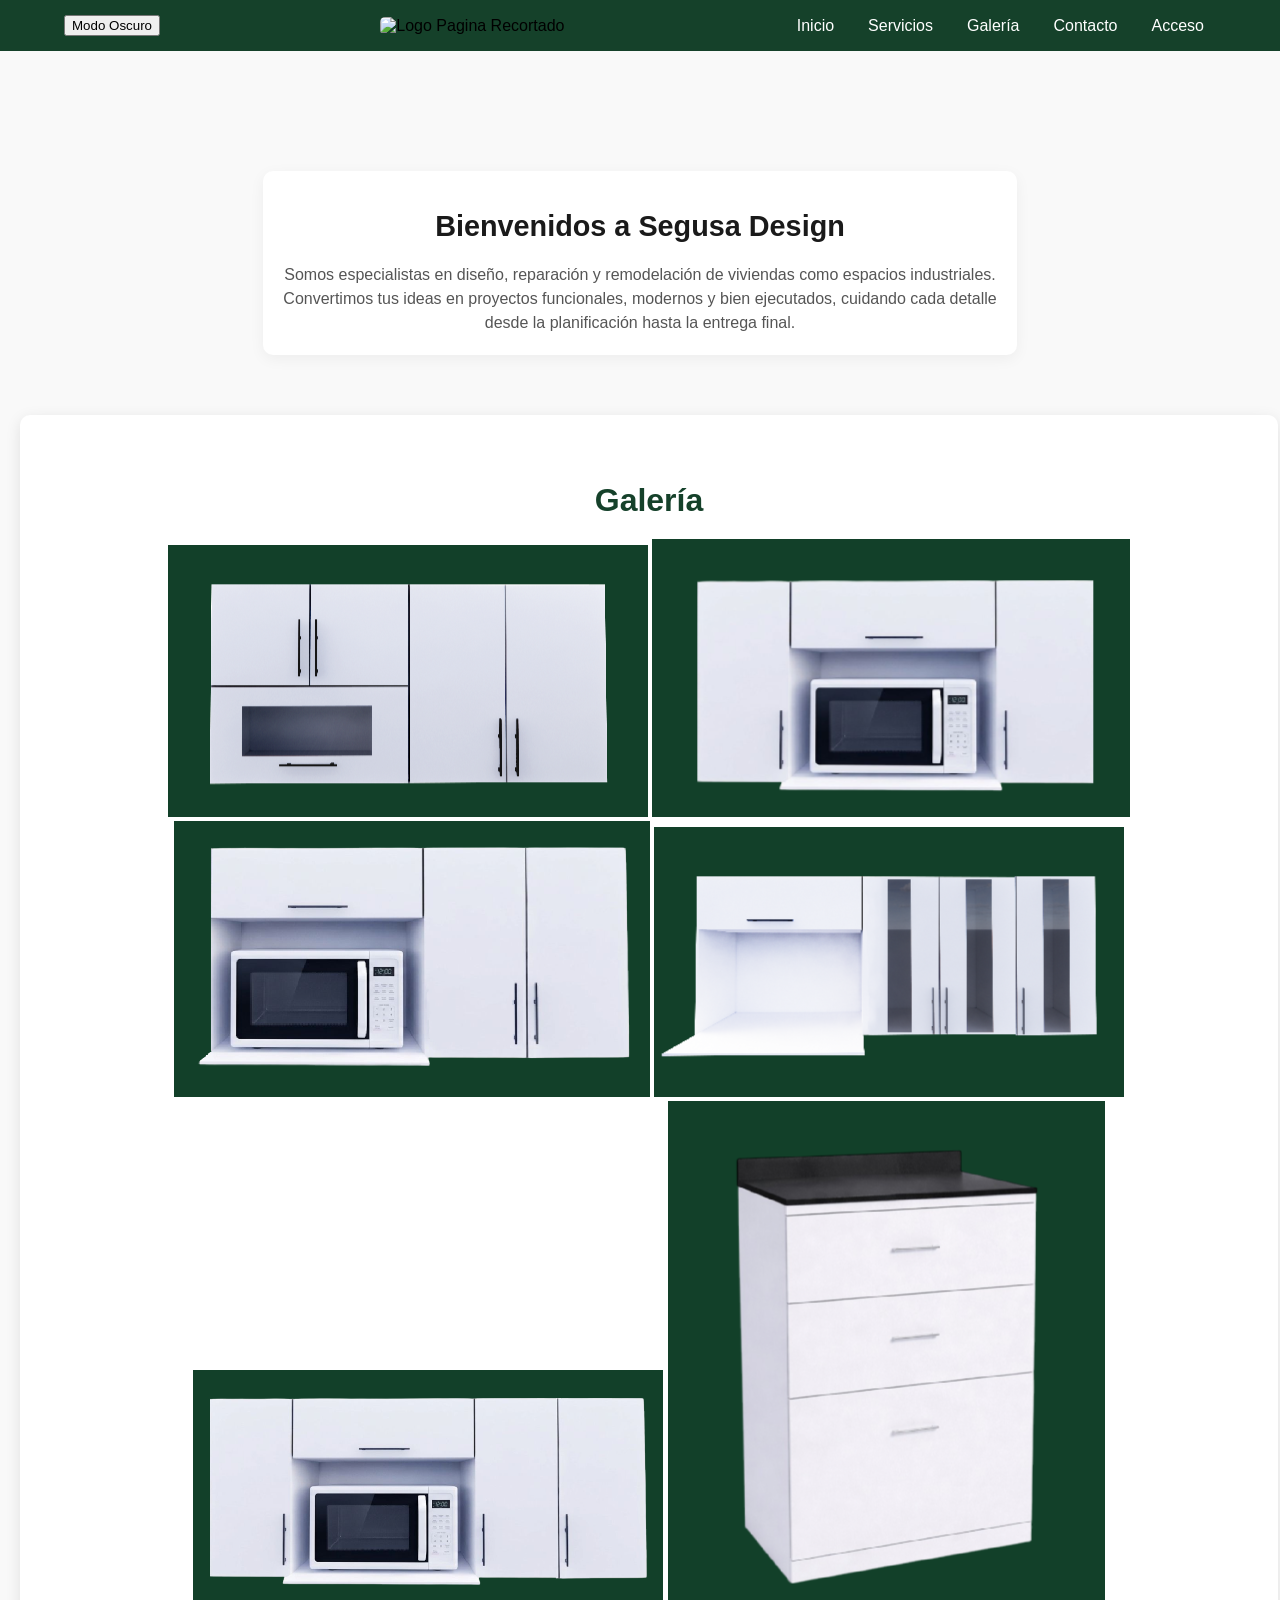
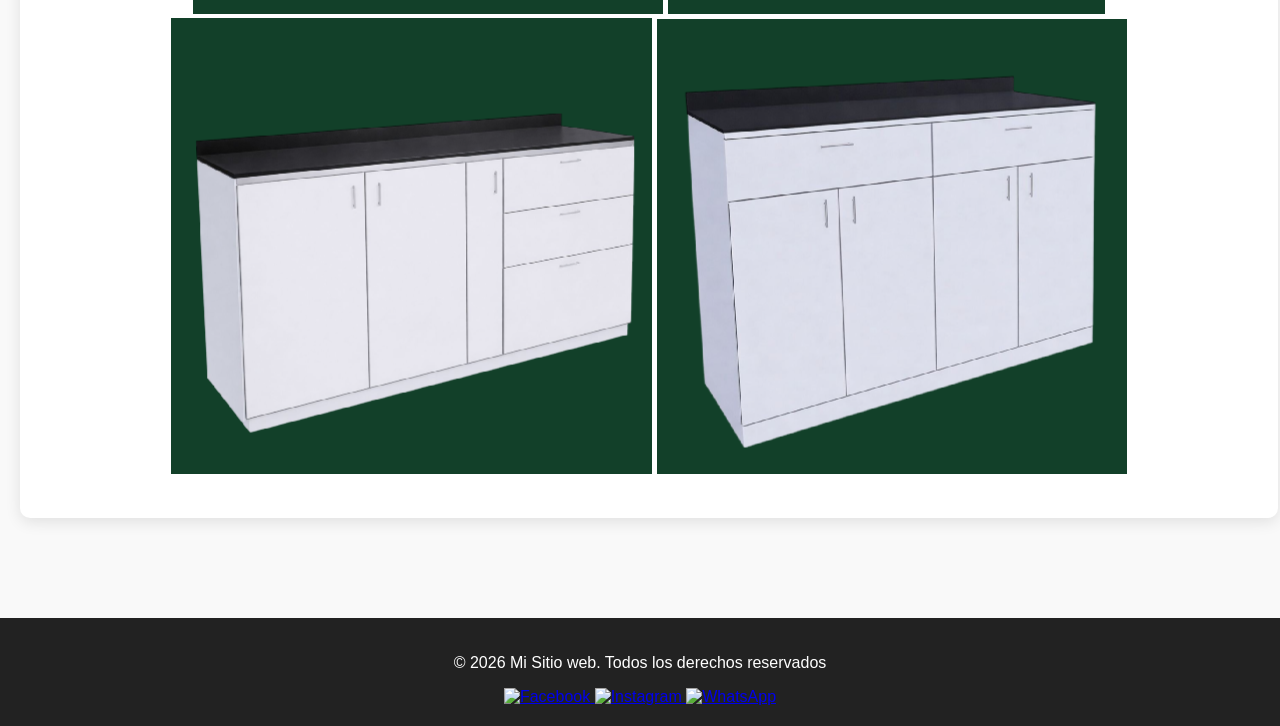
==== index.html @ 9a2338eb "Actualizar index.html" ====
<!DOCTYPE html>
<html lang="en">
<head>
    <meta charset="UTF-8">
    <meta name="viewport" content="width=device-width, initial-scale=1.0">
    <title>Segusa Desing</title>
    <link rel="stylesheet" href="Style.css">
    <script src="script.js" defer></script>
</head>
<body>
    <!--Encabezado-->
    <header class="Header">
    <button id="theme-toggle"
      type="button">
        Modo Oscuro
     </button>
     


        <!-- Ponemos nuestro logo-->
        <a href="index.html" class="Logo">
            <img src="LogoRecortado.jpg" alt="Logo Pagina Recortado">
        </a>  

        <!-- Para el Menu-->
         <nav>
            
            <!-- Lista de Navegacion-->

            <ul>
                <li><a href="index.html">Inicio</a></li>
                <li><a href="servicio.html">Servicios</a></li>
                <li><a href="Galería.html">Galería</a></li>
                <li><a href="Contacto.html">Contacto</a></li>
                <li><a href="Acceso.html">Acceso</a></li>

            </ul>

         </nav>       
        
    </header>

    <!--Cuerpo del contemido-->
    <main>
        <div class="Mensaje">
            <H1>Bienvenidos a Segusa Design</H1>
            <p>Somos especialistas en diseño, reparación y remodelación de viviendas como espacios industriales. <br>
               Convertimos tus ideas en proyectos funcionales, modernos y bien ejecutados, cuidando cada detalle <br>
               desde la planificación hasta la entrega final.</p>
        </div>
        <div class="inicio-galeria">
            <h2>Galería</h2>
            <div class="imagenes-galeria">
                <img src="ReposteroAltoEj1.png" alt="Ejemp1">
                <img src="ReposteroAltoEj2.png" alt="Ejemp2">
                <img src="ReposteroAltoEj3.png" alt="Ejemp3">
                <img src="ReposteroAltoEj4.png" alt="Ejemp4">
                <img src="ReposteroAltoEj5.png" alt="Ejemp5">
                <img src="ReposteroBajoEj1.png" alt="Ejemp6">
                <img src="ReposteroBajoEj2.png" alt="Ejemp7">
                <img src="ReposteroBajoEj3.png" alt="Ejemp8">
            </div>
        </div>
    </main>

    <!-- Pie de Pagina-->
    <footer class="footer">
        <p>&copy; 2026 Mi Sitio web. Todos los derechos reservados</p>
        <div class="Redes">
            <a href="https://www.facebook.com/people/Segusa-Design/61588133908589/" target="_blank">
                <img src="facebook.png" alt="Facebook">
            </a>
            <a href="https://www.instagram.com/segusadesign" target="_blank">
                <img src="instagram.png" alt="Instagram">
            </a>
            <a href="https://api.whatsapp.com/send?phone=51944001971&token=eyJhbGciOiJFUzI1NiIsInR5cCI6IkpXVCIsImtpZCI6IjEyNSJ9.[base64].LkmnS0OSOVHPpozLP9XWmGOMrR8Yc6rsM_HkShbuQ0bCiXyMrBCmxNxqs4CBCcoG2uileZ8fxTSquzJ_i744fA" target="_blank">
                <img src="whatsapp.png" alt="WhatsApp">
            </a>


        </div>
    </footer>
    
</body>
</html>
---- Style.css ----
/* ==========================
   CONFIGURACIÓN DE TEMAS
========================== */

/* MODO CLARO */
:root {
    --fondo: #f9f9f9;
    --texto: #333333;
    --header: #15412a;
    --tarjeta: #ffffff;
    --titulo: #1a1a1a;
    --parrafo: #555555;
    --galeria-titulo: #15412a;
    --sombra: rgba(0, 0, 0, 0.05);
}

/* MODO OSCURO */
[data-theme="dark"] {
    --fondo: #121212;
    --texto: #e5e5e5;
    --header: #102f20;
    --tarjeta: #1e1e1e;
    --titulo: #ffffff;
    --parrafo: #cccccc;
    --galeria-titulo: #8bc9a5;
    --sombra: rgba(0, 0, 0, 0.3);
}

body{
    /*background-color: beige;
    color: black;*/
    margin: 0;
    padding: 0;
    font-family: 'Segoe UI', Tahoma, sans-serif; 
    background-color: var(--fondo);
    color: var(--texto);

/* Estilos para el header*/
.Header{
    display: flex;
    align-items: center;
    justify-content: space-between;
    padding: 15px 5%;
    background-color: var(--header); aproximado al verde del logo*/
    color: white;
}
.Logo img{
    width: 165px;
    height: auto;
    border-radius: 5px;
    object-fit: contain;
    transition: transform 0.3s ease;
}

.Logo img:hover{
    transform: scale(1.1);
}

.Header nav ul{
    display: flex;
    width: 100%;
    flex-direction: row;
    list-style: none;
    gap: 10px;  
    margin: 0;
    padding: 0;
}

.Header nav ul li a{ /* Estilos para la lista y cada boton de esta */
    text-decoration: none;
    color: white;
    font-weight: 500;
    padding: 8px 12px;
    border-radius: 4px;
    transition: background-color 0.3 ease;
}

/*Hover para cada boton de la lista*/
.Header nav ul li a:hover{ 
    background-color: rgba(255, 255, 255, 0.2);
}

.Header a{
    text-decoration: none;
    color: black;
}

/* Estilos para el main*/
main{
    display: flex;
    flex-direction: column;
    justify-content: flex-start; 
    align-items: center;    
    min-height: 70vh;        
    padding: 40px 20px; 
}

.Mensaje {
    font-size: 1rem;
    max-width: 800px;       
    text-align: center;     
    background-color: var(--tarjeta); 
    padding: 20px;           
    border-radius: 10px;     
    box-shadow: 0 4px 15px rgba(0, 0, 0, 0.05);
    margin-bottom: 60px;
    margin-top: 80px;
    animation: aparecer 1s ease-out;
}
@keyframes aparecer {
    from {
        opacity: 0;
        transform: translateY(25px);
    }
    to {
        opacity: 1;
        transform: translateY(0); 
}
}

/* El título principal (H1) */
.Mensaje h1 {
    color: var(--titulo);        
    font-size: 1.8rem;       
    margin-bottom: 20px;     
}

/* El párrafo */
.Mensaje p {
    font-size: 1rem;      
    line-height: 1.5;        
    color: var(--parrafo);         
    margin: 0;
}


/*Estilos pie de pagina*/
footer{
    background-color: #222;
    color: white;
    text-align: center;
    padding: 20px;
    font-family: sans-serif;
}

.Redes{
    margin-top: 15px;
    font-display: flex;
    justify-content: center;
    gap: 10px; /*deja un espacion entre los iconos*/
    flex-direction: column;
}
.Redes img{
    width: 40px;
    height: 40px;
}

/*cambio para responsive a pantallas pequeñas (celulares)*/
@media (max-width: 768px){
    .Header{
        flex-direction: column;
        align-items: center;
    }
    .Header nav ul{
        flex-direction: row;
        overflow-x: auto;
        white-space: nowrap;
        justify-content: flex-start;
    }
    .Header nav ul li{
        flex: 0 0 auto;
    }
    .Header nav ul li a{
        display: inline-block;
        padding: 10px 15px;
        width: auto;
    }
    /*parte de la galeria*/
    .imagenes-galeria{
        flex-direction: row;
        overflow-x: auto;
        gap: 15px;
        white-space: nowrap;
        justify-content: flex-start;
    }
    .imagenes-galeria img{
        flex: 0 0 auto;
        width: auto;
        max-width: 250px;
    }
}

/*Parte de la "galeria" en inicio*/
.inicio-galeria{
    width: 95%;
    margin: 0 auto 60px auto;
    background-color: var(--tarjeta);
    padding: 40px;
    border-radius: 10px;
    box-shadow: 0 4px 15px rgba(0, 0, 0, 0.1);
    text-align: center;
}
.inicio-galeria h2{
    font-size: 2rem;
    margin-bottom: 20px;
    color: var(--galeria-titulo);
.imagenes-galeria{
    display: flex;
    flex-wrap: wrap;
    gap: 25px;
    justify-content: center;
}
.imagenes-galeria img{
    flex: 1 1 300px;
    max-width: 400px;
    height: auto;
    border-radius: 8px;
    object-fit: cover;
    transition: transform 0.3s ease;
}
.imagenes-galeria img:hover{
    transform: scale(1.05);
}
/*Parte para celulares de la "galeria" inicio*/
@media (max-width: 768px){
    .imagenes-galeria{
        /*Para que se vea en vertical la pagina en celulares*/
        flex-direction: column;
        align-items: center;
    }
    .imagenes-galeria img{
        width: 90%;
    }
}

/* BOTÓN PARA CAMBIAR EL TEMA */

#theme-toggle {
    background-color: #ffffff;
    color: #15412a;
    border: none;
    padding: 10px 15px;
    border-radius: 8px;
    font-size: 14px;
    cursor: pointer;
    transition: 0.3s;
}

#theme-toggle:hover {
    background-color: #dddddd;
}

/* Botón cuando está activado el modo oscuro */

[data-theme="dark"] #theme-toggle {
    background-color: #333333;
    color: white;
}
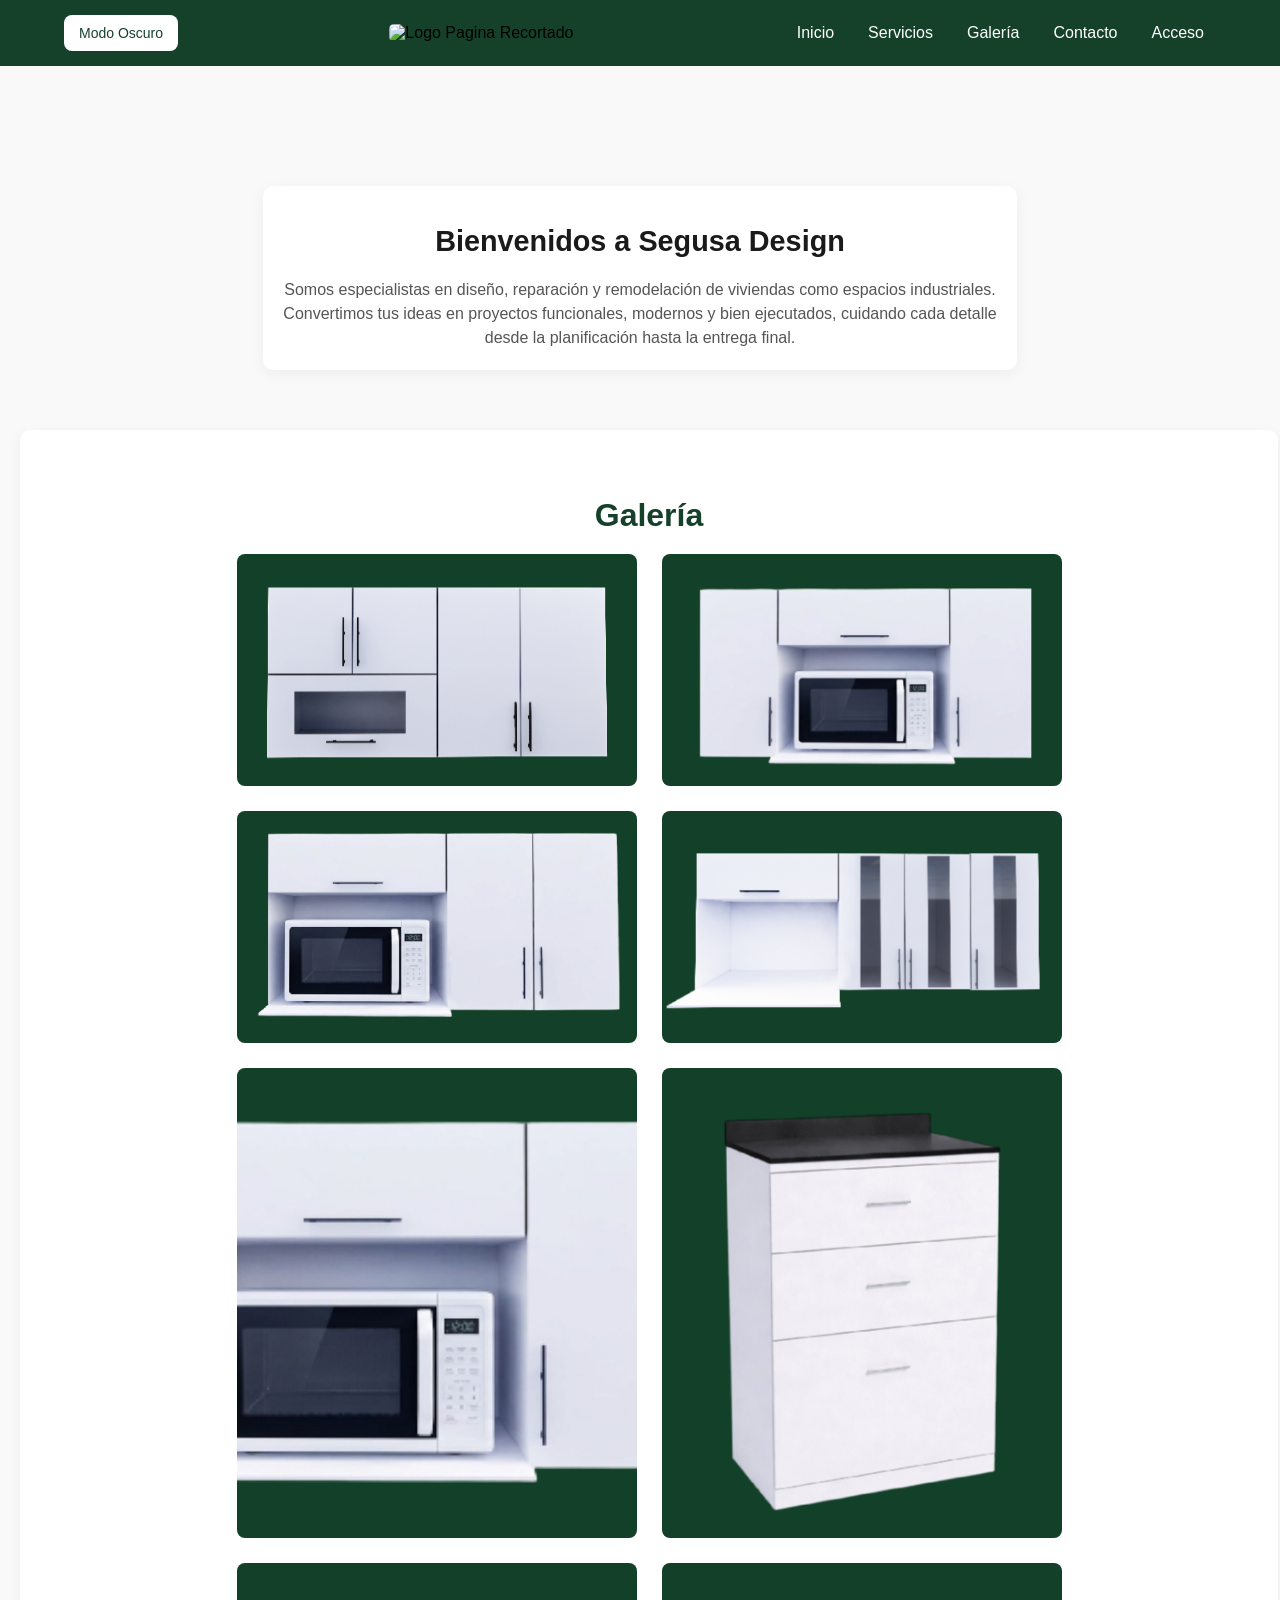
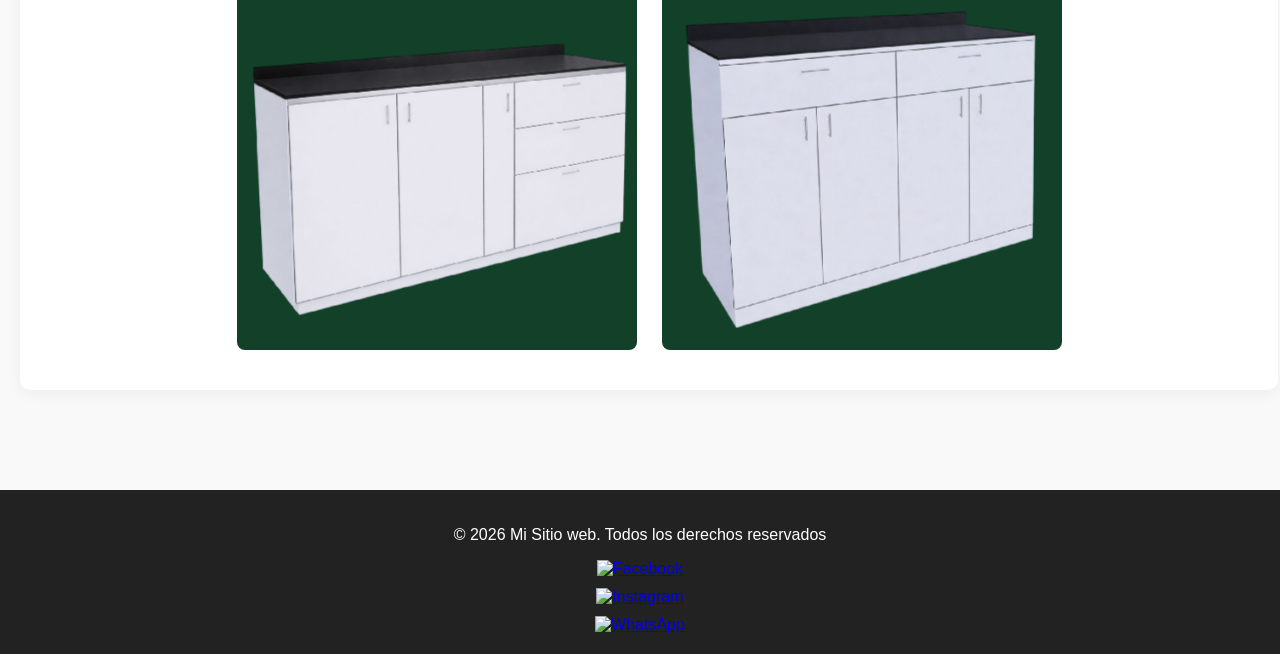
==== commit ef1a63b4: "Update index.html" ====
--- a/index.html
+++ b/index.html
@@ -4,17 +4,17 @@
     <meta charset="UTF-8">
     <meta name="viewport" content="width=device-width, initial-scale=1.0">
     <title>Segusa Desing</title>
-    <link rel="stylesheet" href="Style.css">
+    <link rel="stylesheet" href="Style.css"> 
     <script src="script.js" defer></script>
 </head>
 <body>
     <!--Encabezado-->
-    <header class="Header">
-    <button id="theme-toggle"
-      type="button">
-        Modo Oscuro
-     </button>
-     
+    <header class="Header">
+    <button id="theme-toggle"
+      type="button">
+        Modo Oscuro
+     </button>
+     
 
 
         <!-- Ponemos nuestro logo-->
--- a/Style.css
+++ b/Style.css
@@ -1,50 +1,59 @@
-/* ==========================
-   CONFIGURACIÓN DE TEMAS
-========================== */
-
-/* MODO CLARO */
-:root {
-    --fondo: #f9f9f9;
-    --texto: #333333;
-    --header: #15412a;
-    --tarjeta: #ffffff;
-    --titulo: #1a1a1a;
-    --parrafo: #555555;
-    --galeria-titulo: #15412a;
-    --sombra: rgba(0, 0, 0, 0.05);
-}
-
-/* MODO OSCURO */
-[data-theme="dark"] {
-    --fondo: #121212;
-    --texto: #e5e5e5;
-    --header: #102f20;
-    --tarjeta: #1e1e1e;
-    --titulo: #ffffff;
-    --parrafo: #cccccc;
-    --galeria-titulo: #8bc9a5;
-    --sombra: rgba(0, 0, 0, 0.3);
-}
-
-body{
-    /*background-color: beige;
-    color: black;*/
+
+/* ==========================
+   CONFIGURACIÓN DE TEMAS
+========================== */
+
+/* MODO CLARO */
+:root {
+    --fondo: #f9f9f9;
+    --texto: #333333;
+    --header: #15412a;
+    --tarjeta: #ffffff;
+    --titulo: #1a1a1a;
+    --parrafo: #555555;
+    --galeria-titulo: #15412a;
+    --sombra: rgba(0, 0, 0, 0.05);
+}
+
+/* MODO OSCURO */
+[data-theme="dark"] {
+    --fondo: #121212;
+    --texto: #e5e5e5;
+    --header: #102f20;
+    --tarjeta: #1e1e1e;
+    --titulo: #ffffff;
+    --parrafo: #cccccc;
+    --galeria-titulo: #8bc9a5;
+    --sombra: rgba(0, 0, 0, 0.3);
+}
+
+/* ==========================
+   ESTILOS GENERALES
+========================== */
+
+body {
     margin: 0;
     padding: 0;
-    font-family: 'Segoe UI', Tahoma, sans-serif; 
-    background-color: var(--fondo);
+    font-family: 'Segoe UI', Tahoma, sans-serif;
+    background-color: var(--fondo);
     color: var(--texto);
-
-/* Estilos para el header*/
-.Header{
+}
+
+/* ==========================
+   HEADER
+========================== */
+
+.Header {
     display: flex;
     align-items: center;
     justify-content: space-between;
     padding: 15px 5%;
-    background-color: var(--header); aproximado al verde del logo*/
-    color: white;
-}
-.Logo img{
+    background-color: var(--header);
+    color: white;
+}
+
+/* LOGO */
+.Logo img {
     width: 165px;
     height: auto;
     border-radius: 5px;
@@ -52,90 +61,99 @@
     transition: transform 0.3s ease;
 }
 
-.Logo img:hover{
+.Logo img:hover {
     transform: scale(1.1);
 }
 
-.Header nav ul{
+/* MENÚ DE NAVEGACIÓN */
+.Header nav ul {
     display: flex;
     width: 100%;
     flex-direction: row;
     list-style: none;
-    gap: 10px;  
+    gap: 10px;
     margin: 0;
     padding: 0;
 }
 
-.Header nav ul li a{ /* Estilos para la lista y cada boton de esta */
+.Header nav ul li a {
     text-decoration: none;
     color: white;
     font-weight: 500;
     padding: 8px 12px;
     border-radius: 4px;
-    transition: background-color 0.3 ease;
-}
-
-/*Hover para cada boton de la lista*/
-.Header nav ul li a:hover{ 
+    transition: background-color 0.3s ease;
+}
+
+.Header nav ul li a:hover {
     background-color: rgba(255, 255, 255, 0.2);
 }
 
-.Header a{
+.Header a {
     text-decoration: none;
     color: black;
 }
 
-/* Estilos para el main*/
-main{
+/* ==========================
+   CONTENIDO PRINCIPAL
+========================== */
+
+main {
     display: flex;
     flex-direction: column;
-    justify-content: flex-start; 
-    align-items: center;    
-    min-height: 70vh;        
-    padding: 40px 20px; 
-}
-
+    justify-content: flex-start;
+    align-items: center;
+    min-height: 70vh;
+    padding: 40px 20px;
+}
+
+/* MENSAJE DE INICIO */
 .Mensaje {
     font-size: 1rem;
-    max-width: 800px;       
-    text-align: center;     
-    background-color: var(--tarjeta); 
-    padding: 20px;           
-    border-radius: 10px;     
-    box-shadow: 0 4px 15px rgba(0, 0, 0, 0.05);
+    max-width: 800px;
+    text-align: center;
+    background-color: var(--tarjeta);
+    padding: 20px;
+    border-radius: 10px;
+    box-shadow: 0 4px 15px var(--sombra);
     margin-bottom: 60px;
     margin-top: 80px;
     animation: aparecer 1s ease-out;
 }
+
+/* ANIMACIÓN */
 @keyframes aparecer {
     from {
         opacity: 0;
         transform: translateY(25px);
     }
+
     to {
         opacity: 1;
-        transform: translateY(0); 
-}
-}
-
-/* El título principal (H1) */
+        transform: translateY(0);
+    }
+}
+
+/* TÍTULO PRINCIPAL */
 .Mensaje h1 {
-    color: var(--titulo);        
-    font-size: 1.8rem;       
-    margin-bottom: 20px;     
-}
-
-/* El párrafo */
+    color: var(--titulo);
+    font-size: 1.8rem;
+    margin-bottom: 20px;
+}
+
+/* PÁRRAFO */
 .Mensaje p {
-    font-size: 1rem;      
-    line-height: 1.5;        
-    color: var(--parrafo);         
+    font-size: 1rem;
+    line-height: 1.5;
+    color: var(--parrafo);
     margin: 0;
 }
 
-
-/*Estilos pie de pagina*/
-footer{
+/* ==========================
+   PIE DE PÁGINA
+========================== */
+
+footer {
     background-color: #222;
     color: white;
     text-align: center;
@@ -143,74 +161,49 @@
     font-family: sans-serif;
 }
 
-.Redes{
+/* REDES SOCIALES */
+.Redes {
     margin-top: 15px;
-    font-display: flex;
+    display: flex;
     justify-content: center;
-    gap: 10px; /*deja un espacion entre los iconos*/
+    gap: 10px;
     flex-direction: column;
 }
-.Redes img{
+
+.Redes img {
     width: 40px;
     height: 40px;
 }
 
-/*cambio para responsive a pantallas pequeñas (celulares)*/
-@media (max-width: 768px){
-    .Header{
-        flex-direction: column;
-        align-items: center;
-    }
-    .Header nav ul{
-        flex-direction: row;
-        overflow-x: auto;
-        white-space: nowrap;
-        justify-content: flex-start;
-    }
-    .Header nav ul li{
-        flex: 0 0 auto;
-    }
-    .Header nav ul li a{
-        display: inline-block;
-        padding: 10px 15px;
-        width: auto;
-    }
-    /*parte de la galeria*/
-    .imagenes-galeria{
-        flex-direction: row;
-        overflow-x: auto;
-        gap: 15px;
-        white-space: nowrap;
-        justify-content: flex-start;
-    }
-    .imagenes-galeria img{
-        flex: 0 0 auto;
-        width: auto;
-        max-width: 250px;
-    }
-}
-
-/*Parte de la "galeria" en inicio*/
-.inicio-galeria{
+/* ==========================
+   GALERÍA DE INICIO
+========================== */
+
+.inicio-galeria {
     width: 95%;
     margin: 0 auto 60px auto;
     background-color: var(--tarjeta);
     padding: 40px;
     border-radius: 10px;
-    box-shadow: 0 4px 15px rgba(0, 0, 0, 0.1);
+    box-shadow: 0 4px 15px var(--sombra);
     text-align: center;
 }
-.inicio-galeria h2{
+
+.inicio-galeria h2 {
     font-size: 2rem;
     margin-bottom: 20px;
     color: var(--galeria-titulo);
-.imagenes-galeria{
+}
+
+/* IMÁGENES */
+.imagenes-galeria {
     display: flex;
     flex-wrap: wrap;
     gap: 25px;
     justify-content: center;
 }
-.imagenes-galeria img{
+
+.imagenes-galeria img {
     flex: 1 1 300px;
     max-width: 400px;
     height: auto;
@@ -218,41 +211,76 @@
     object-fit: cover;
     transition: transform 0.3s ease;
 }
-.imagenes-galeria img:hover{
+
+.imagenes-galeria img:hover {
     transform: scale(1.05);
 }
-/*Parte para celulares de la "galeria" inicio*/
-@media (max-width: 768px){
-    .imagenes-galeria{
-        /*Para que se vea en vertical la pagina en celulares*/
+
+/* ==========================
+   BOTÓN PARA CAMBIAR EL TEMA
+========================== */
+
+#theme-toggle {
+    background-color: #ffffff;
+    color: #15412a;
+    border: none;
+    padding: 10px 15px;
+    border-radius: 8px;
+    font-size: 14px;
+    cursor: pointer;
+    transition: 0.3s;
+}
+
+#theme-toggle:hover {
+    background-color: #dddddd;
+}
+
+/* BOTÓN EN MODO OSCURO */
+[data-theme="dark"] #theme-toggle {
+    background-color: #333333;
+    color: white;
+}
+
+/* ==========================
+   DISEÑO RESPONSIVE
+========================== */
+
+@media (max-width: 768px) {
+
+    .Header {
         flex-direction: column;
         align-items: center;
     }
-    .imagenes-galeria img{
-        width: 90%;
-    }
-}
-
-/* BOTÓN PARA CAMBIAR EL TEMA */
-
-#theme-toggle {
-    background-color: #ffffff;
-    color: #15412a;
-    border: none;
-    padding: 10px 15px;
-    border-radius: 8px;
-    font-size: 14px;
-    cursor: pointer;
-    transition: 0.3s;
-}
-
-#theme-toggle:hover {
-    background-color: #dddddd;
-}
-
-/* Botón cuando está activado el modo oscuro */
-
-[data-theme="dark"] #theme-toggle {
-    background-color: #333333;
-    color: white;
-}
+
+    .Header nav ul {
+        flex-direction: row;
+        overflow-x: auto;
+        white-space: nowrap;
+        justify-content: flex-start;
+    }
+
+    .Header nav ul li {
+        flex: 0 0 auto;
+    }
+
+    .Header nav ul li a {
+        display: inline-block;
+        padding: 10px 15px;
+        width: auto;
+    }
+
+    .imagenes-galeria {
+        flex-direction: column;
+        align-items: center;
+    }
+
+    .imagenes-galeria img {
+        box-sizing: border-box;
+        margin-top: 25px;
+        margin-bottom: 30px;
+        padding: 18px 15px;
+        flex: none;
+        width: 100%;
+        max-width: 400px;
+    }
+}
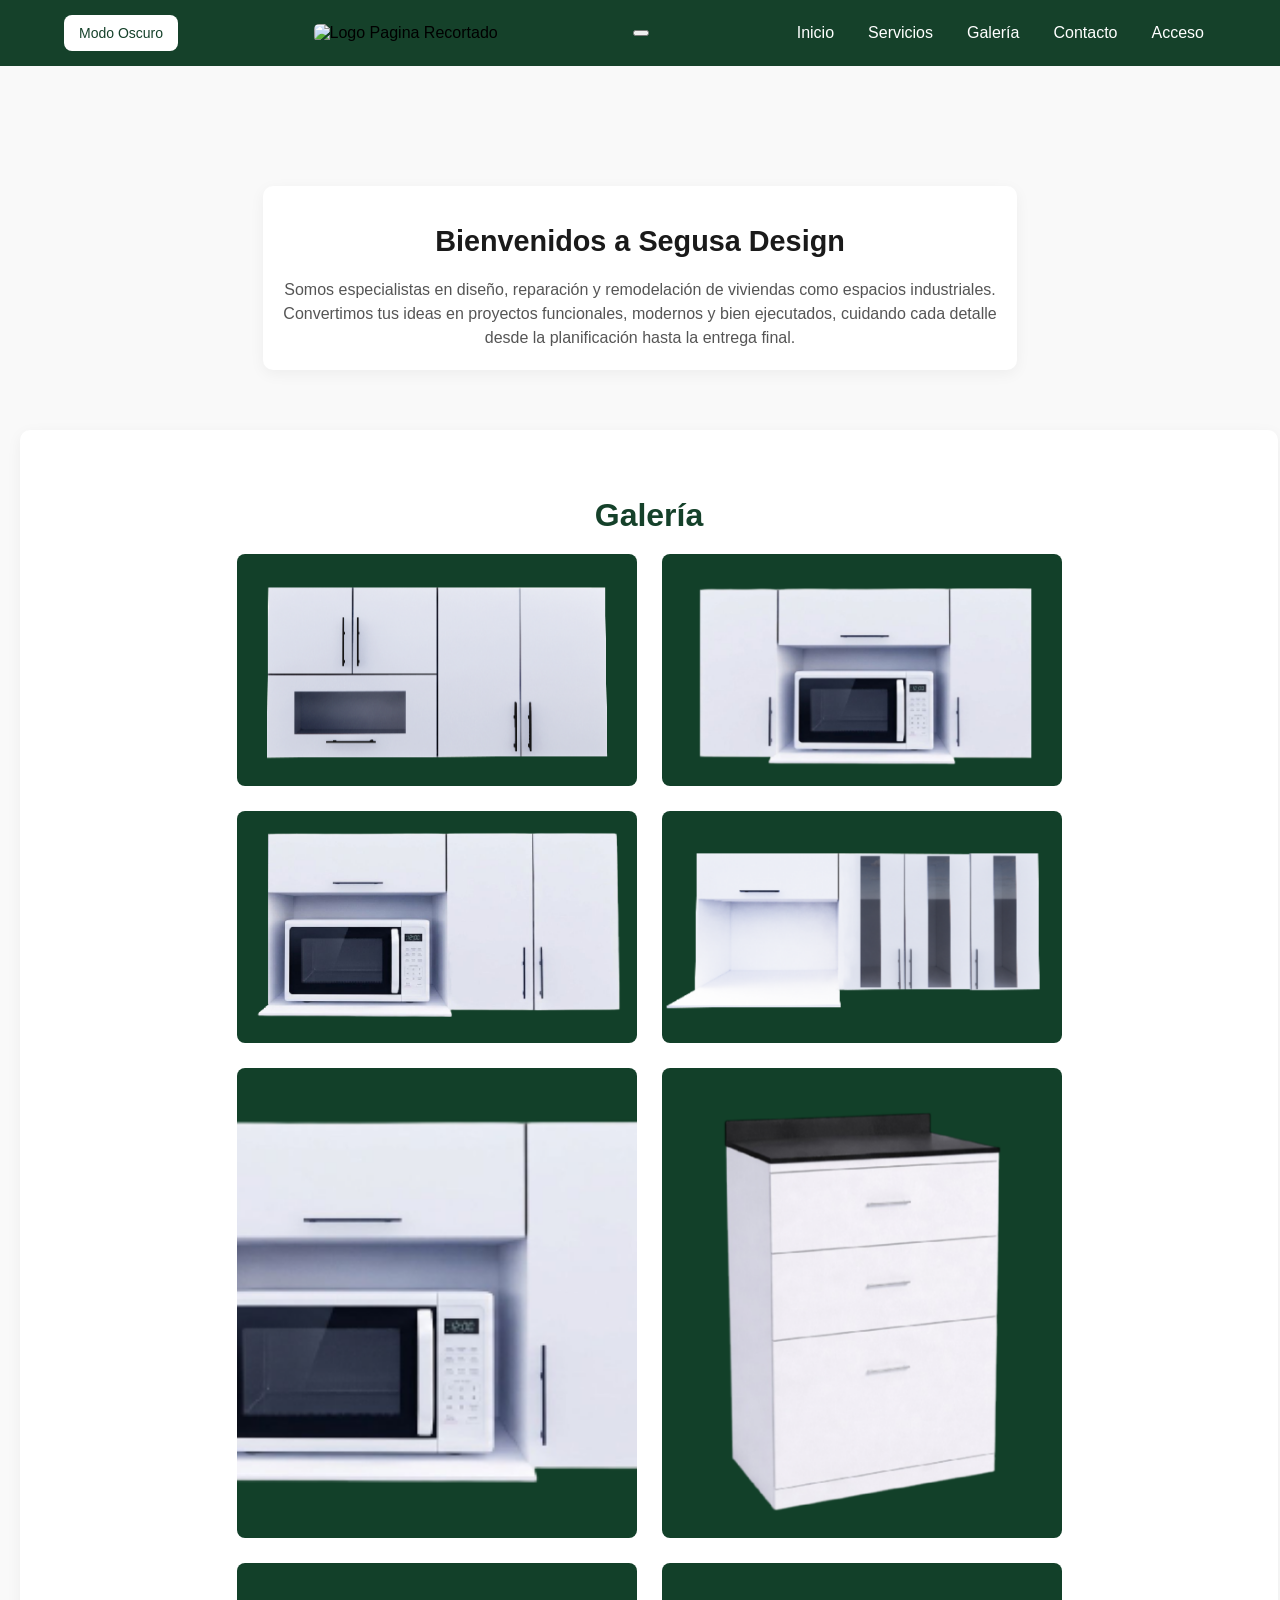
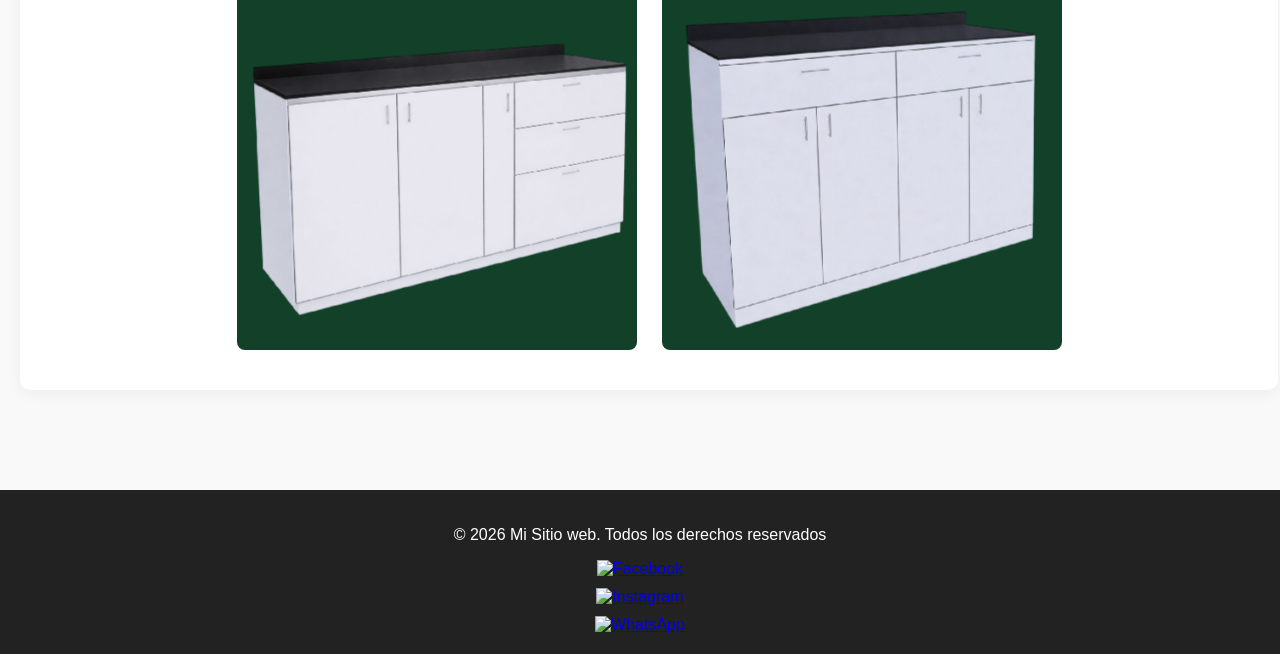
==== commit ccafc4f1: "Update index.html" ====
--- a/index.html
+++ b/index.html
@@ -22,6 +22,15 @@
             <img src="LogoRecortado.jpg" alt="Logo Pagina Recortado">
         </a>  
 
+ <!-- Botón disparador accesible con icono de tres barras -->
+  <button class="menu-toggle" aria-expanded="false" aria-controls="nav-menu" aria-label="Abrir menú de navegación">
+    <span class="bar"></span>
+    <span class="bar"></span>
+    <span class="bar"></span>
+  </button>
+
+        
+
         <!-- Para el Menu-->
          <nav>
             
@@ -39,6 +48,10 @@
          </nav>       
         
     </header>
+
+
+
+    
 
     <!--Cuerpo del contemido-->
     <main>
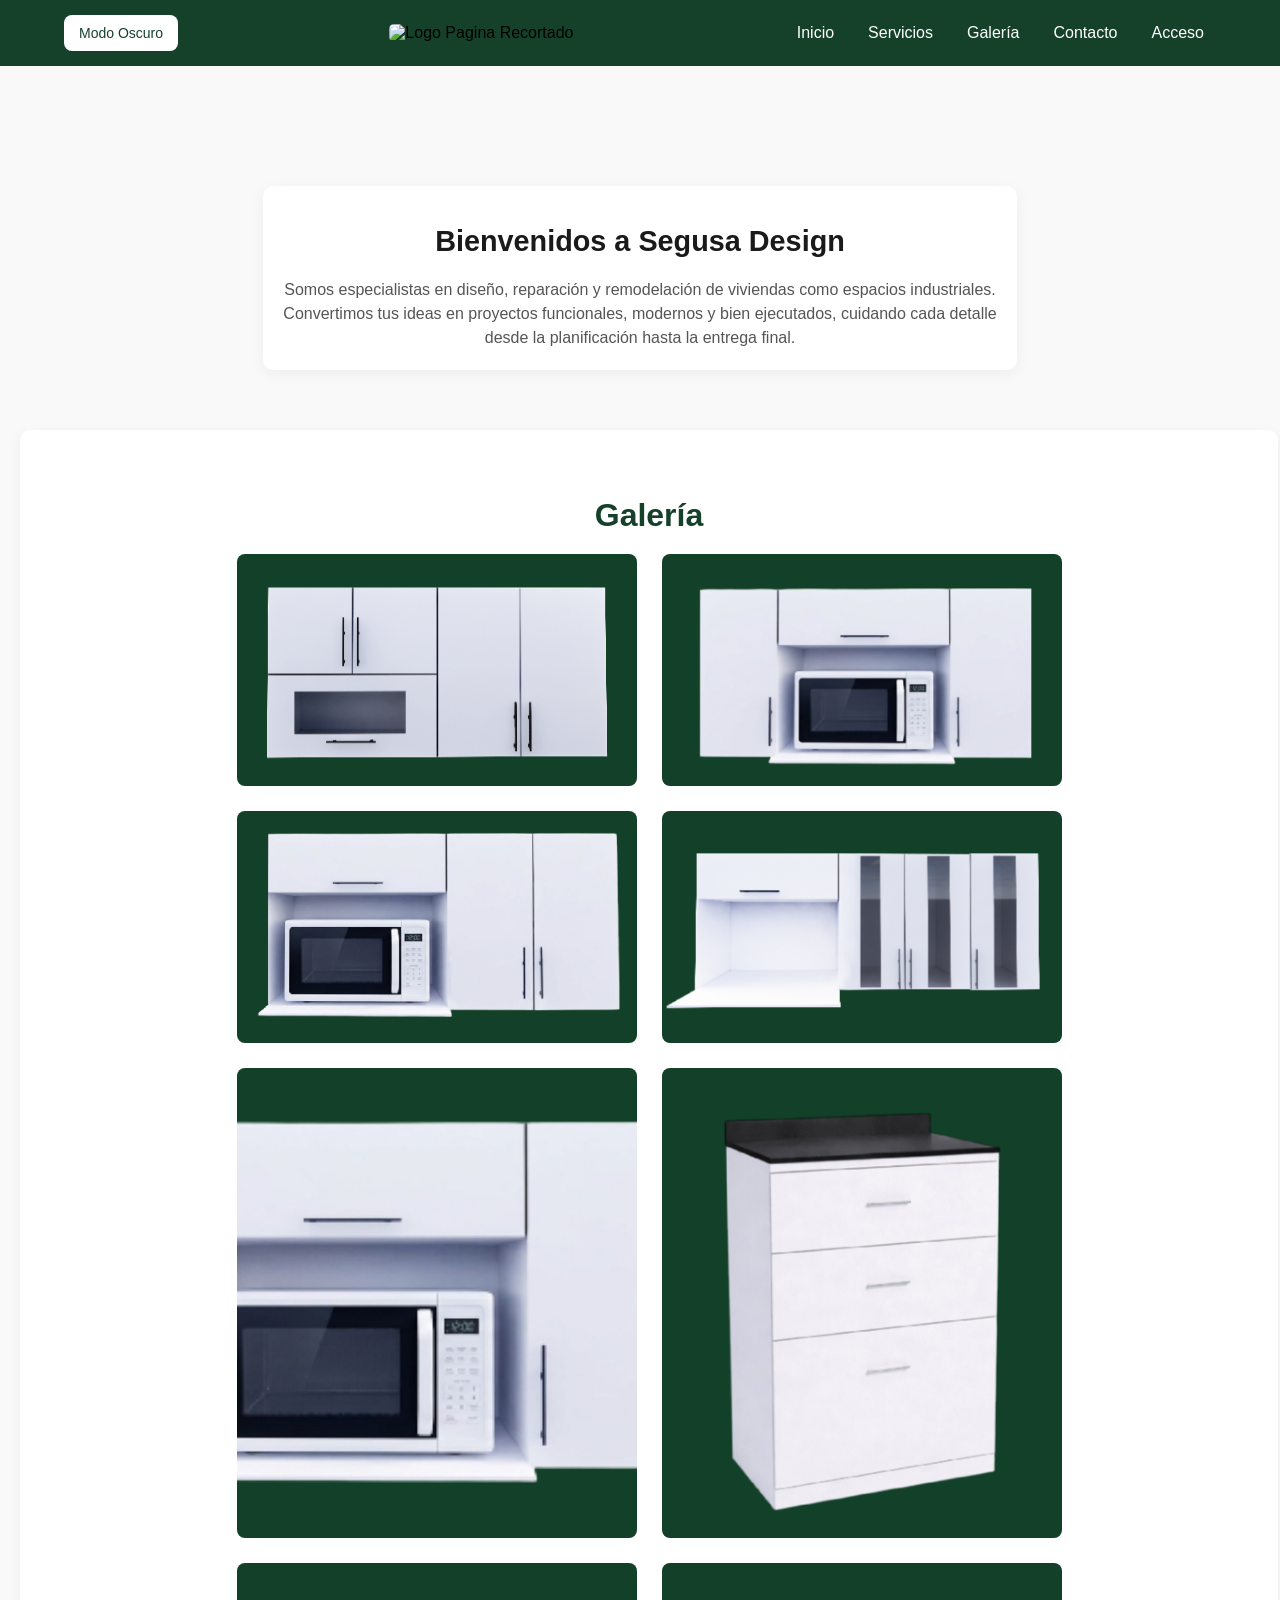
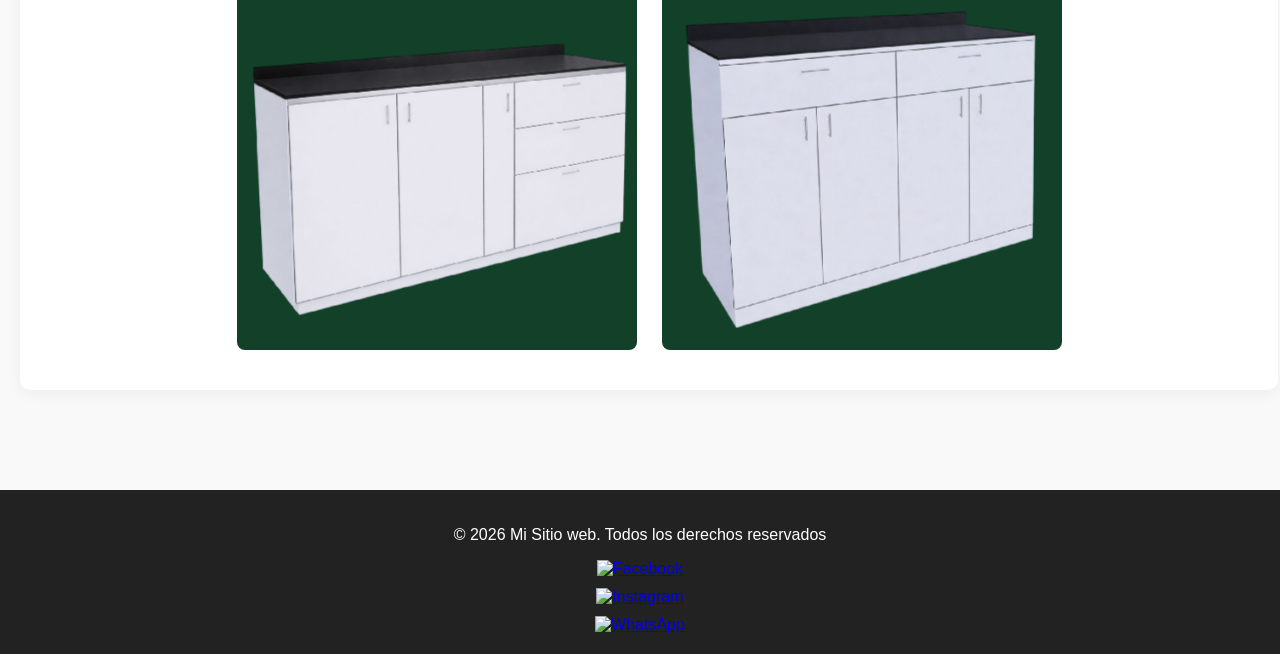
==== commit 027a1d96: "Update index.html" ====
--- a/index.html
+++ b/index.html
@@ -21,16 +21,6 @@
         <a href="index.html" class="Logo">
             <img src="LogoRecortado.jpg" alt="Logo Pagina Recortado">
         </a>  
-
- <!-- Botón disparador accesible con icono de tres barras -->
-  <button class="menu-toggle" aria-expanded="false" aria-controls="nav-menu" aria-label="Abrir menú de navegación">
-    <span class="bar"></span>
-    <span class="bar"></span>
-    <span class="bar"></span>
-  </button>
-
-        
-
         <!-- Para el Menu-->
          <nav>
             
--- a/Style.css
+++ b/Style.css
@@ -284,3 +284,6 @@
         max-width: 400px;
     }
 }
+
+
+
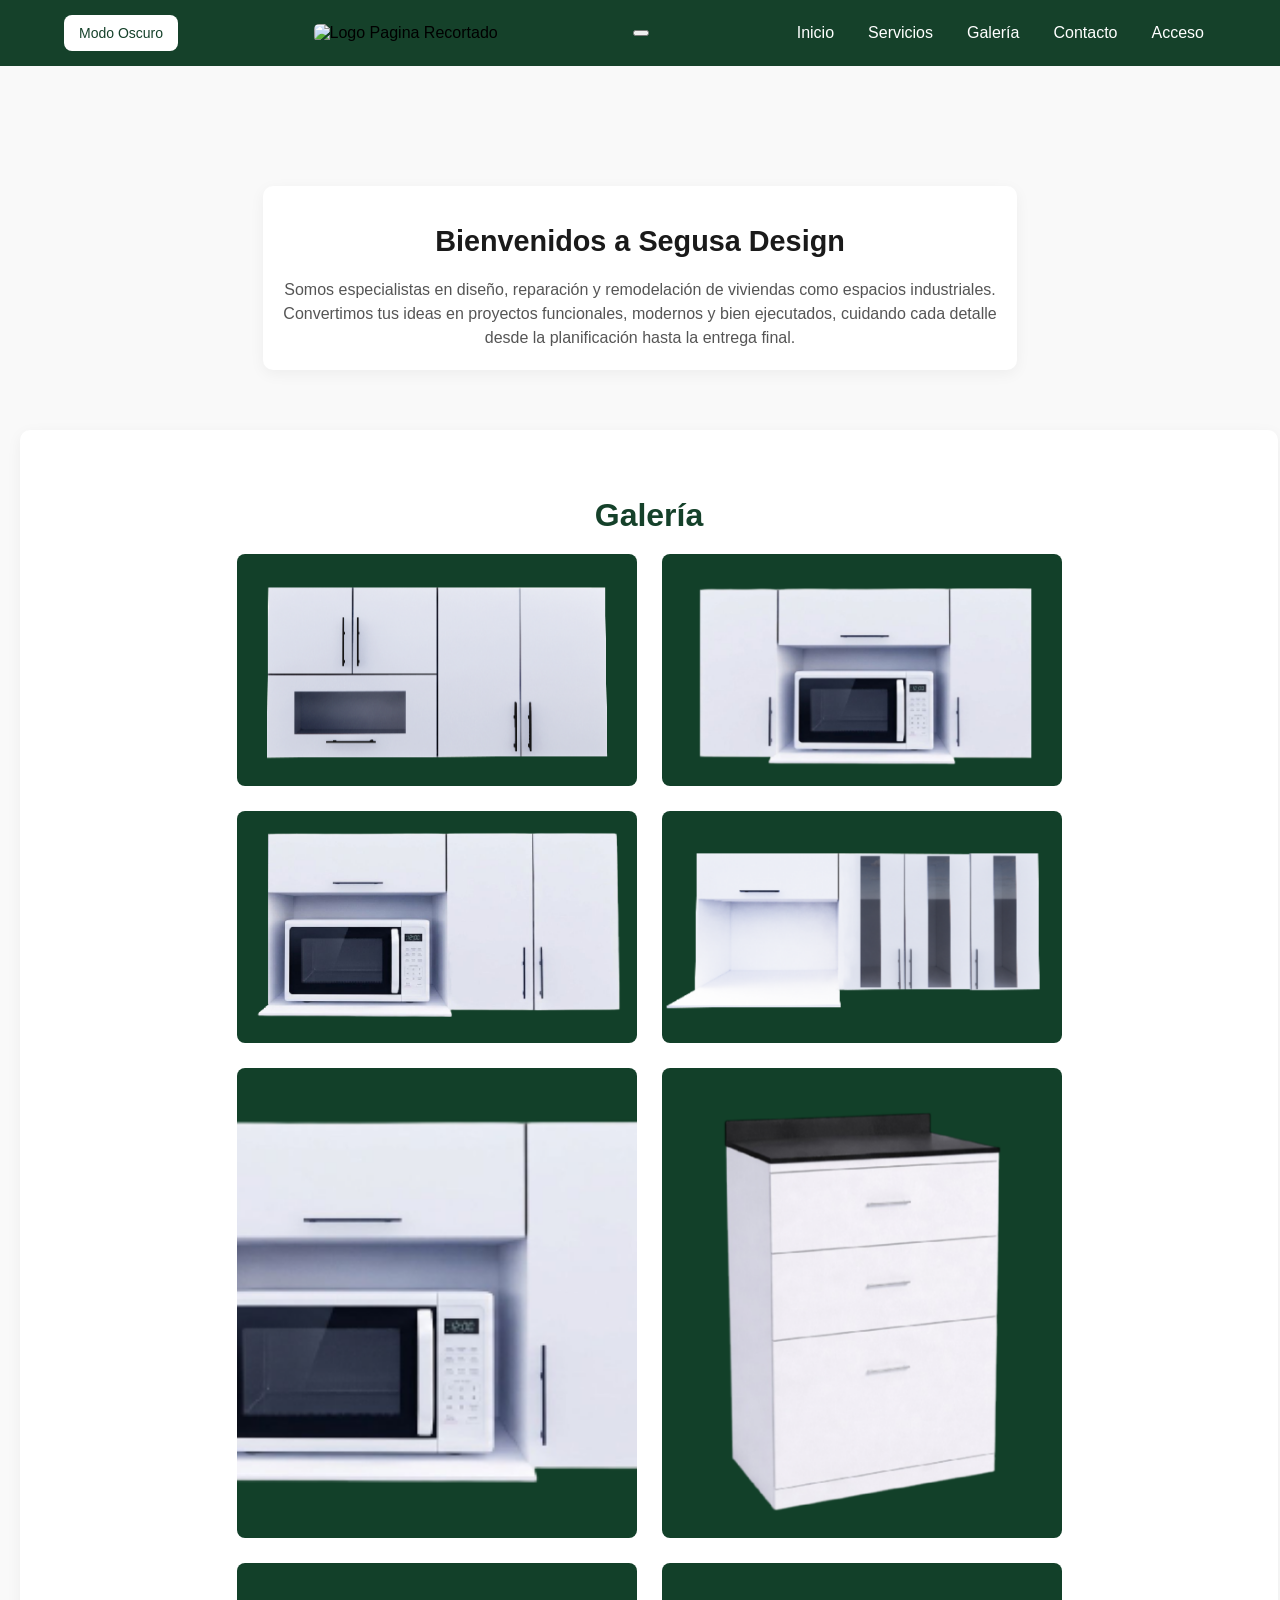
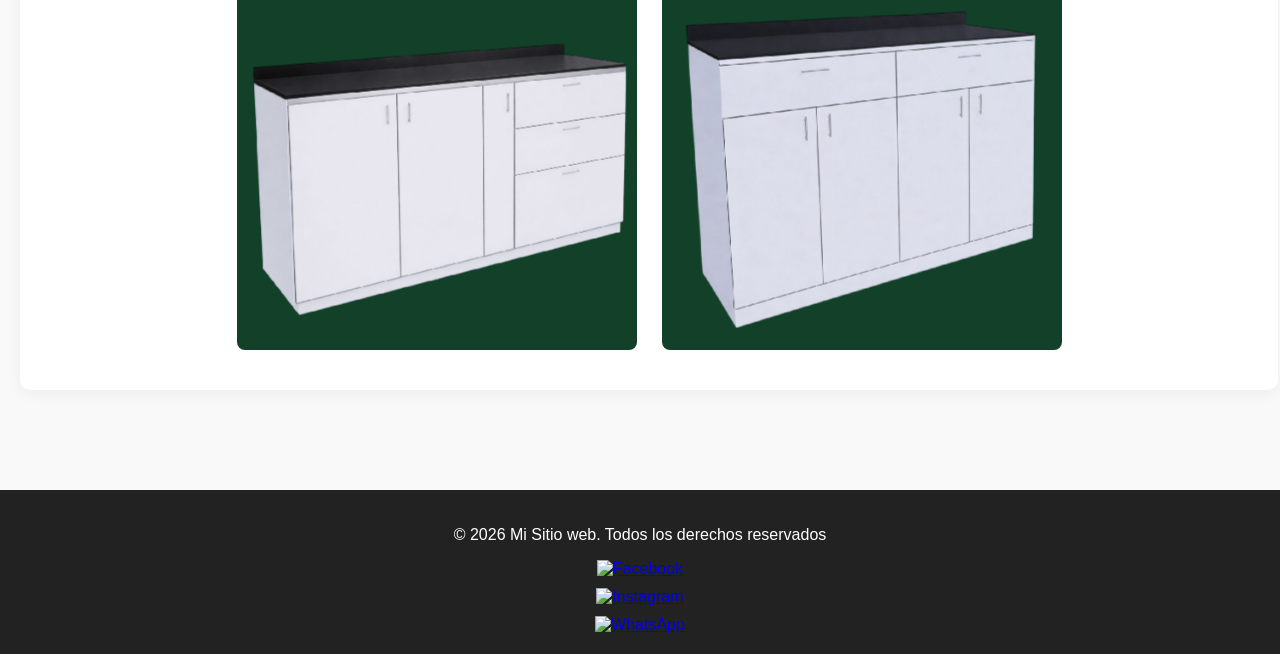
==== commit 64365b6e: "Update index.html" ====
--- a/index.html
+++ b/index.html
@@ -10,46 +10,42 @@
 <body>
     <!--Encabezado-->
     <header class="Header">
-    <button id="theme-toggle"
-      type="button">
-        Modo Oscuro
-     </button>
-     
+        <button id="theme-toggle" type="button">
+            Modo Oscuro
+        </button>
 
-
-        <!-- Ponemos nuestro logo-->
+        <!-- Logo -->
         <a href="index.html" class="Logo">
             <img src="LogoRecortado.jpg" alt="Logo Pagina Recortado">
         </a>  
-        <!-- Para el Menu-->
-         <nav>
-            
-            <!-- Lista de Navegacion-->
 
+        <!-- Botón del Menú Hamburguesa -->
+        <button class="menu-toggle" aria-label="Abrir menú">
+            <span class="bar"></span>
+            <span class="bar"></span>
+            <span class="bar"></span>
+        </button>
+
+        <!-- Para el Menu -->
+         <nav class="nav-menu">
+            <!-- Lista de Navegacion -->
             <ul>
                 <li><a href="index.html">Inicio</a></li>
                 <li><a href="servicio.html">Servicios</a></li>
                 <li><a href="Galería.html">Galería</a></li>
                 <li><a href="Contacto.html">Contacto</a></li>
                 <li><a href="Acceso.html">Acceso</a></li>
-
             </ul>
-
-         </nav>       
-        
+         </nav>        
     </header>
 
-
-
-    
-
-    <!--Cuerpo del contemido-->
+    <!--Cuerpo del contenido-->
     <main>
         <div class="Mensaje">
-            <H1>Bienvenidos a Segusa Design</H1>
+            <h1>Bienvenidos a Segusa Design</h1>
             <p>Somos especialistas en diseño, reparación y remodelación de viviendas como espacios industriales. <br>
-               Convertimos tus ideas en proyectos funcionales, modernos y bien ejecutados, cuidando cada detalle <br>
-               desde la planificación hasta la entrega final.</p>
+                Convertimos tus ideas en proyectos funcionales, modernos y bien ejecutados, cuidando cada detalle <br>
+                desde la planificación hasta la entrega final.</p>
         </div>
         <div class="inicio-galeria">
             <h2>Galería</h2>
@@ -66,7 +62,7 @@
         </div>
     </main>
 
-    <!-- Pie de Pagina-->
+    <!-- Pie de Pagina -->
     <footer class="footer">
         <p>&copy; 2026 Mi Sitio web. Todos los derechos reservados</p>
         <div class="Redes">
@@ -76,13 +72,10 @@
             <a href="https://www.instagram.com/segusadesign" target="_blank">
                 <img src="instagram.png" alt="Instagram">
             </a>
-            <a href="https://api.whatsapp.com/send?phone=51944001971&token=eyJhbGciOiJFUzI1NiIsInR5cCI6IkpXVCIsImtpZCI6IjEyNSJ9.[base64].LkmnS0OSOVHPpozLP9XWmGOMrR8Yc6rsM_HkShbuQ0bCiXyMrBCmxNxqs4CBCcoG2uileZ8fxTSquzJ_i744fA" target="_blank">
+            <a href="https://api.whatsapp.com/send?phone=51944001971..." target="_blank">
                 <img src="whatsapp.png" alt="WhatsApp">
             </a>
-
-
         </div>
     </footer>
-    
 </body>
 </html>
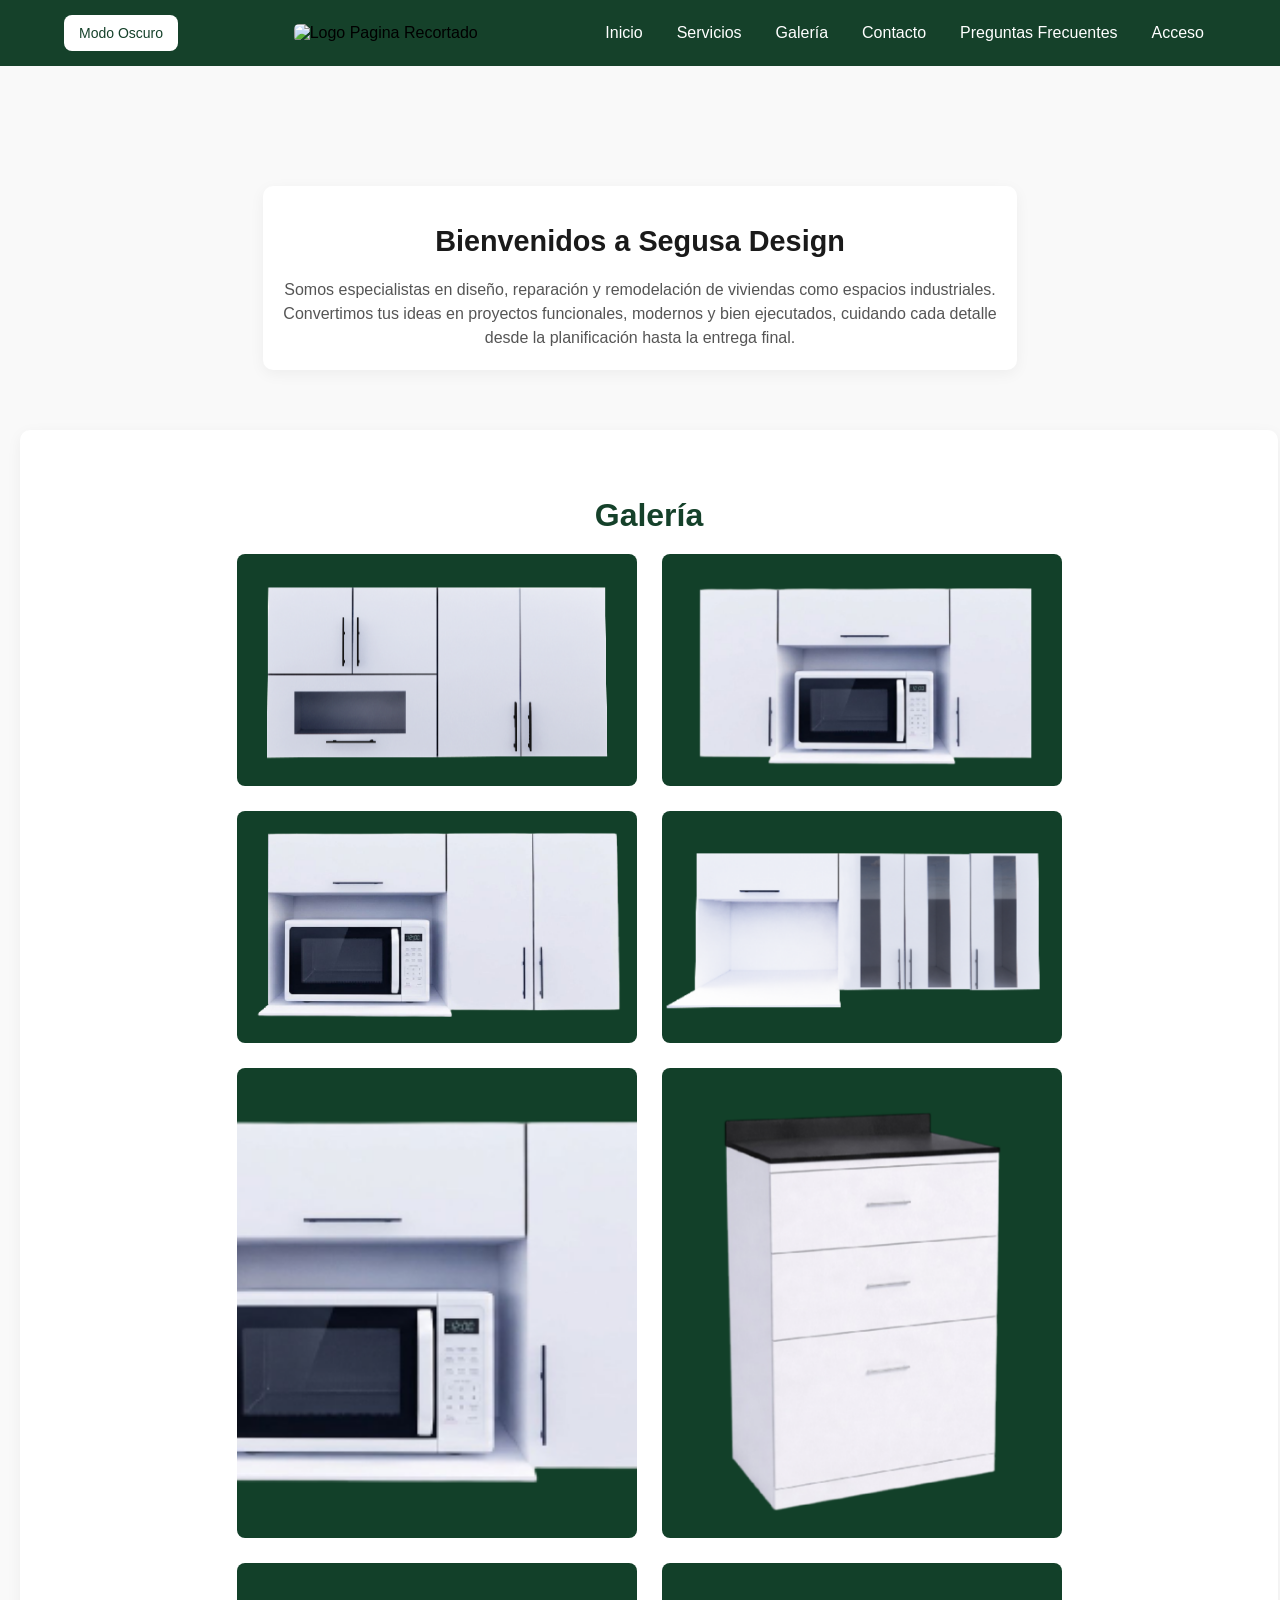
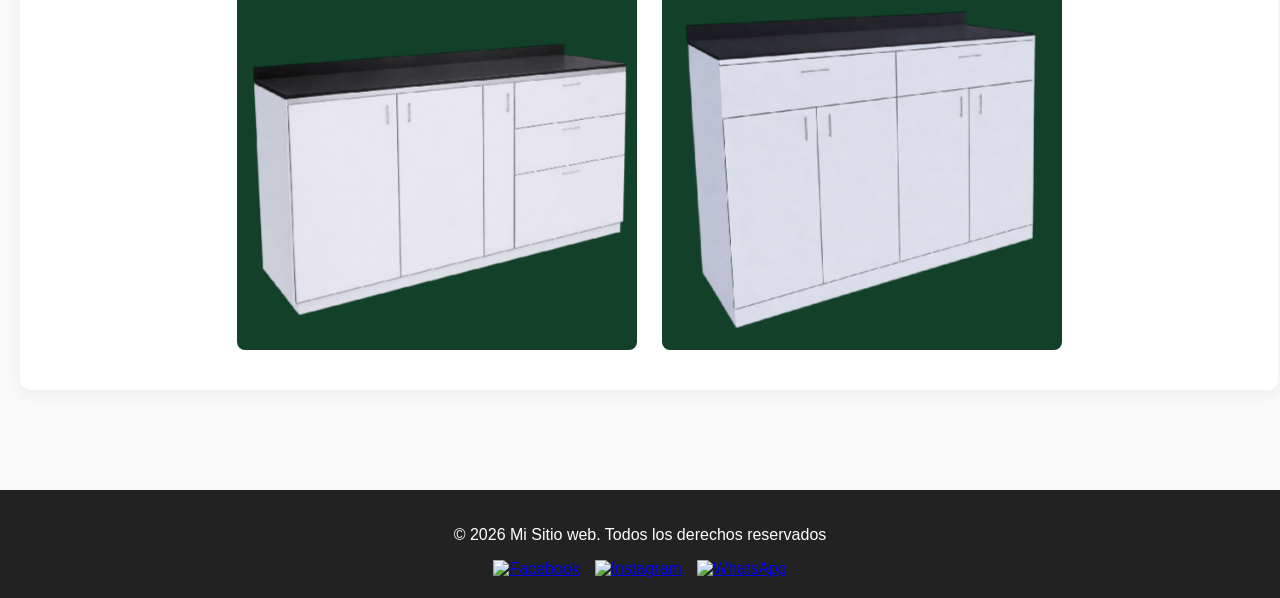
==== commit 8e99d98d: "Modify navigation menu in index.html Updated navigation links and added a new 'Preguntas Frecuentes'" ====
--- a/index.html
+++ b/index.html
@@ -34,6 +34,7 @@
                 <li><a href="servicio.html">Servicios</a></li>
                 <li><a href="Galería.html">Galería</a></li>
                 <li><a href="Contacto.html">Contacto</a></li>
+                <li><a href="Preguntas.html">Preguntas Frecuentes</a></li>
                 <li><a href="Acceso.html">Acceso</a></li>
             </ul>
          </nav>        
--- a/Style.css
+++ b/Style.css
@@ -1,4 +1,3 @@
-
 /* ==========================
    CONFIGURACIÓN DE TEMAS
 ========================== */
@@ -65,7 +64,7 @@
     transform: scale(1.1);
 }
 
-/* MENÚ DE NAVEGACIÓN */
+/* MENÚ DE NAVEGACIÓN (Escritorio) */
 .Header nav ul {
     display: flex;
     width: 100%;
@@ -92,6 +91,29 @@
 .Header a {
     text-decoration: none;
     color: black;
+}
+
+/* ==========================
+   BOTÓN HAMBURGUESA (Oculto en PC)
+========================== */
+.menu-toggle {
+    display: none;
+    background: none;
+    border: none;
+    cursor: pointer;
+    flex-direction: column;
+    justify-content: space-between;
+    width: 30px;
+    height: 21px;
+    padding: 0;
+}
+
+.menu-toggle .bar {
+    display: block;
+    width: 100%;
+    height: 3px;
+    background-color: white;
+    border-radius: 2px;
 }
 
 /* ==========================
@@ -166,8 +188,9 @@
     margin-top: 15px;
     display: flex;
     justify-content: center;
-    gap: 10px;
-    flex-direction: column;
+    align-items: center;
+    gap: 15px;
+    flex-direction: row;
 }
 
 .Redes img {
@@ -242,33 +265,56 @@
 }
 
 /* ==========================
-   DISEÑO RESPONSIVE
+   DISEÑO RESPONSIVE (MÓVIL)
 ========================== */
 
 @media (max-width: 768px) {
-
     .Header {
+        flex-wrap: wrap;
+        position: relative;
+    }
+
+    /* Mostrar el botón hamburguesa */
+    .menu-toggle {
+        display: flex;
+    }
+
+    /* Ocultar el menú de navegación por defecto en móvil */
+    .Header .nav-menu {
+        display: none;
+        width: 100%;
+        order: 3;
+        margin-top: 15px;
+        background-color: var(--header);
+        border-radius: 8px;
+        padding: 10px 0;
+    }
+
+    /* Mostrar el menú cuando tenga la clase 'is-active' (al hacer clic) */
+    .Header .nav-menu.is-active {
+        display: block;
+    }
+
+    /* Organizar los enlaces en columna dentro del menú desplegable */
+    .Header nav ul {
         flex-direction: column;
         align-items: center;
-    }
-
-    .Header nav ul {
-        flex-direction: row;
-        overflow-x: auto;
-        white-space: nowrap;
-        justify-content: flex-start;
+        gap: 15px;
     }
 
     .Header nav ul li {
-        flex: 0 0 auto;
+        width: 100%;
+        text-align: center;
     }
 
     .Header nav ul li a {
-        display: inline-block;
-        padding: 10px 15px;
-        width: auto;
-    }
-
+        display: block;
+        padding: 10px;
+        width: 100%;
+        box-sizing: border-box;
+    }
+
+    /* Ajustes de galería para móvil */
     .imagenes-galeria {
         flex-direction: column;
         align-items: center;
@@ -284,6 +330,3 @@
         max-width: 400px;
     }
 }
-
-
-
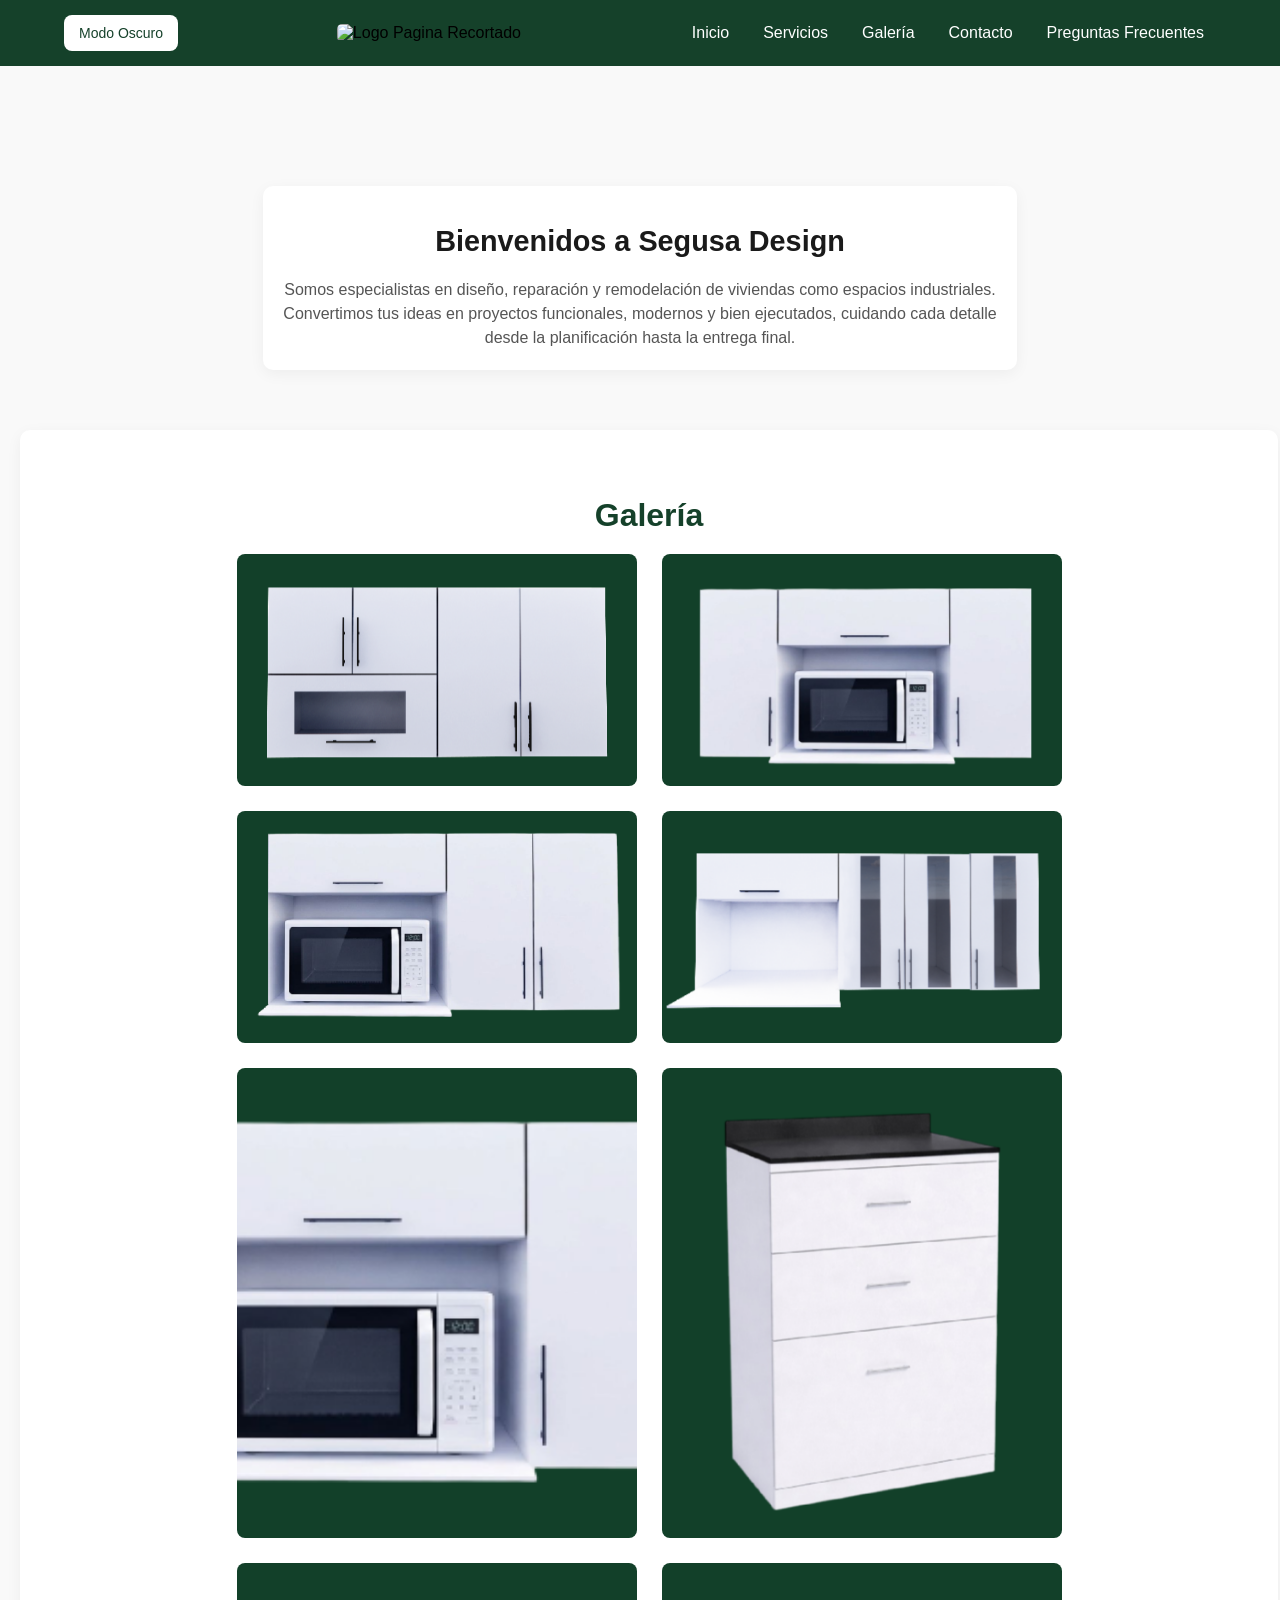
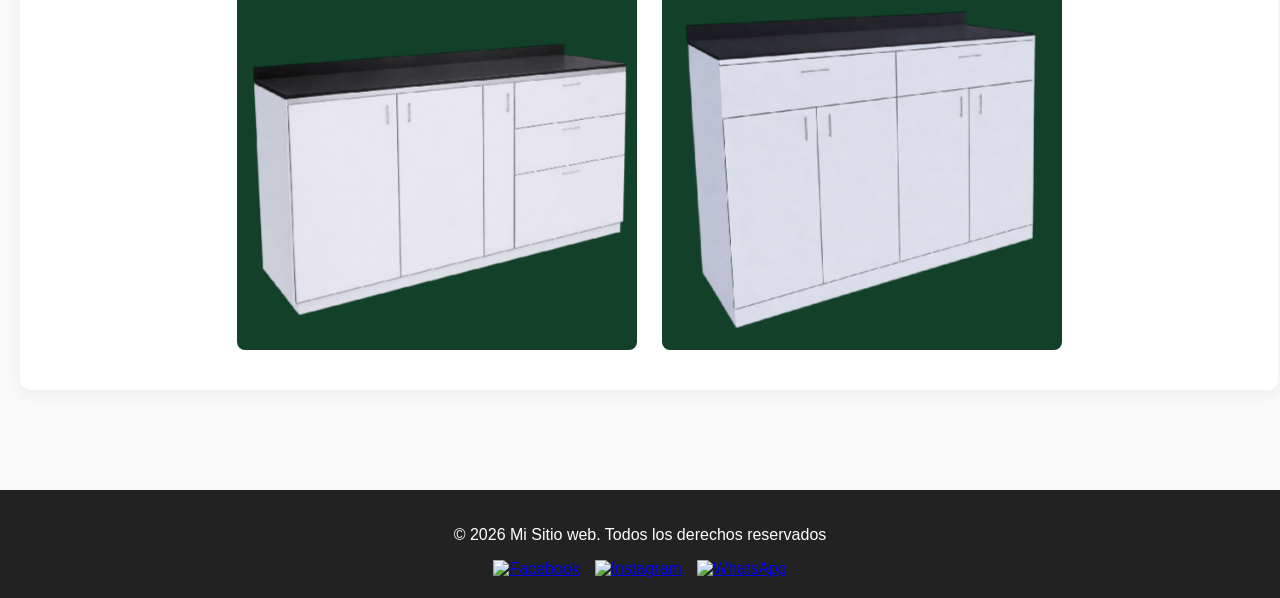
==== commit 5731b918: "Update index.html" ====
--- a/index.html
+++ b/index.html
@@ -35,7 +35,6 @@
                 <li><a href="Galería.html">Galería</a></li>
                 <li><a href="Contacto.html">Contacto</a></li>
                 <li><a href="Preguntas.html">Preguntas Frecuentes</a></li>
-                <li><a href="Acceso.html">Acceso</a></li>
             </ul>
          </nav>        
     </header>
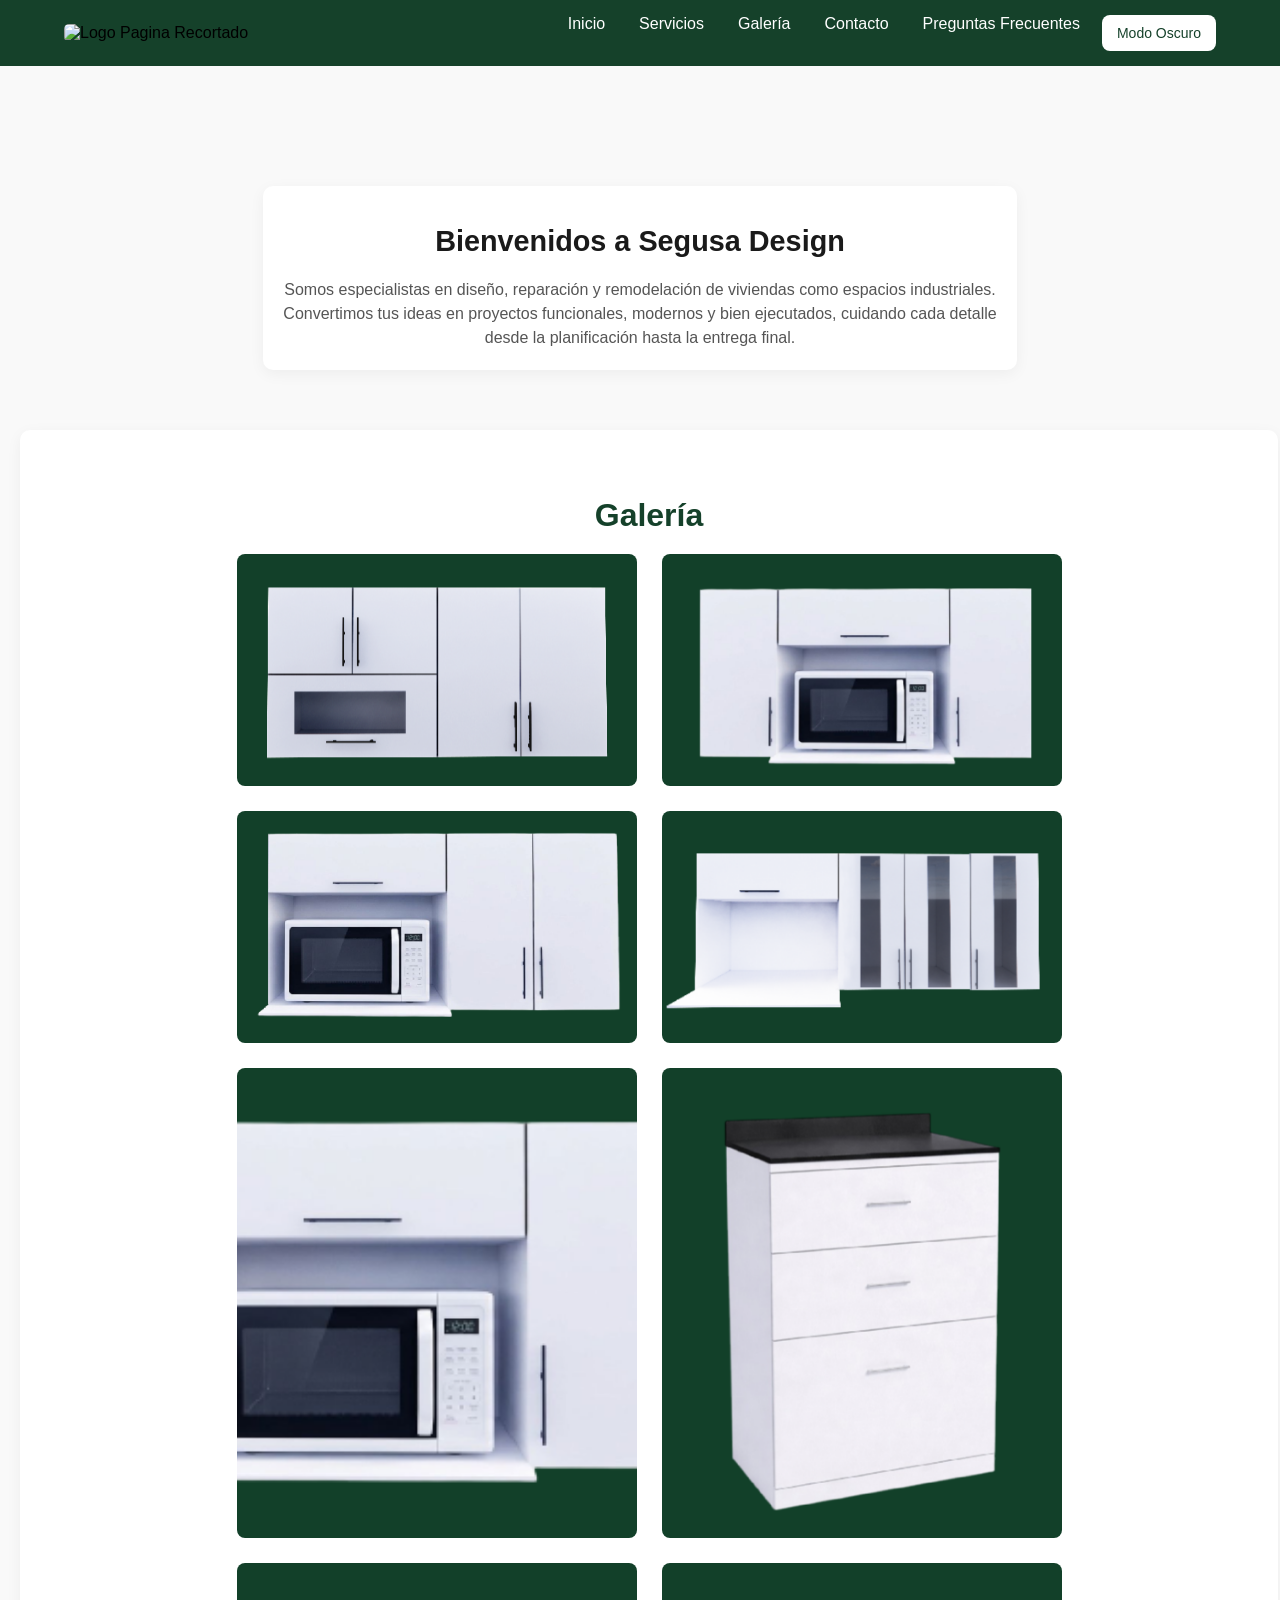
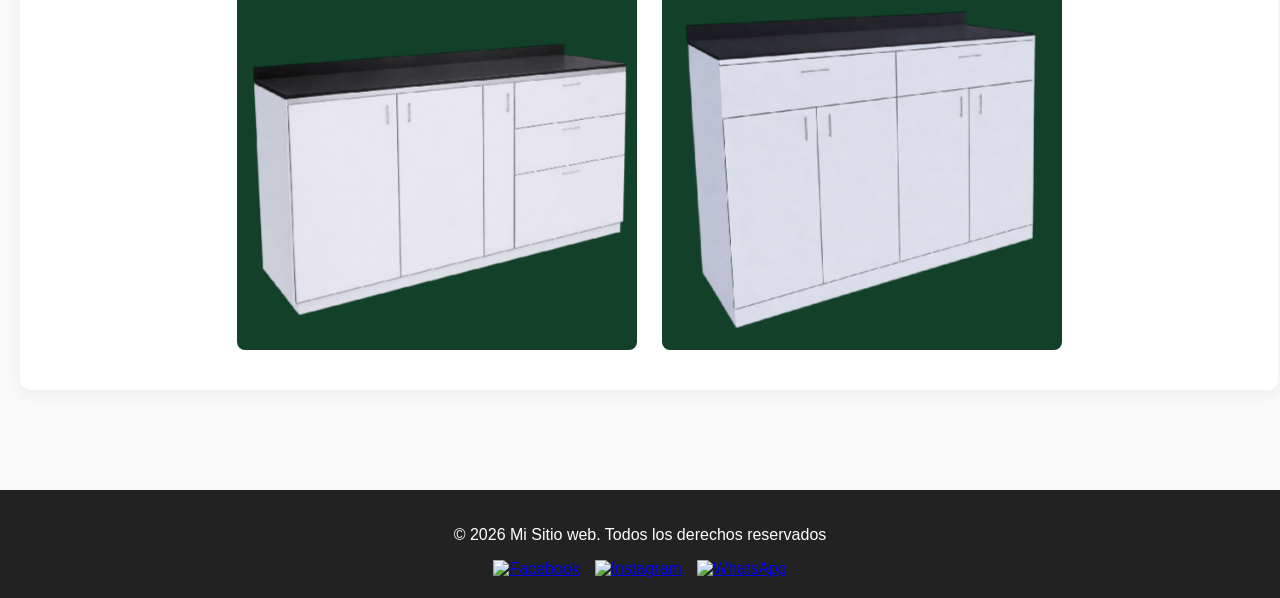
==== commit e52186b8: "Update index.html" ====
--- a/index.html
+++ b/index.html
@@ -10,9 +10,6 @@
 <body>
     <!--Encabezado-->
     <header class="Header">
-        <button id="theme-toggle" type="button">
-            Modo Oscuro
-        </button>
 
         <!-- Logo -->
         <a href="index.html" class="Logo">
@@ -35,6 +32,7 @@
                 <li><a href="Galería.html">Galería</a></li>
                 <li><a href="Contacto.html">Contacto</a></li>
                 <li><a href="Preguntas.html">Preguntas Frecuentes</a></li>
+                <button id="theme-toggle" type="button"> Modo Oscuro </button>
             </ul>
          </nav>        
     </header>
